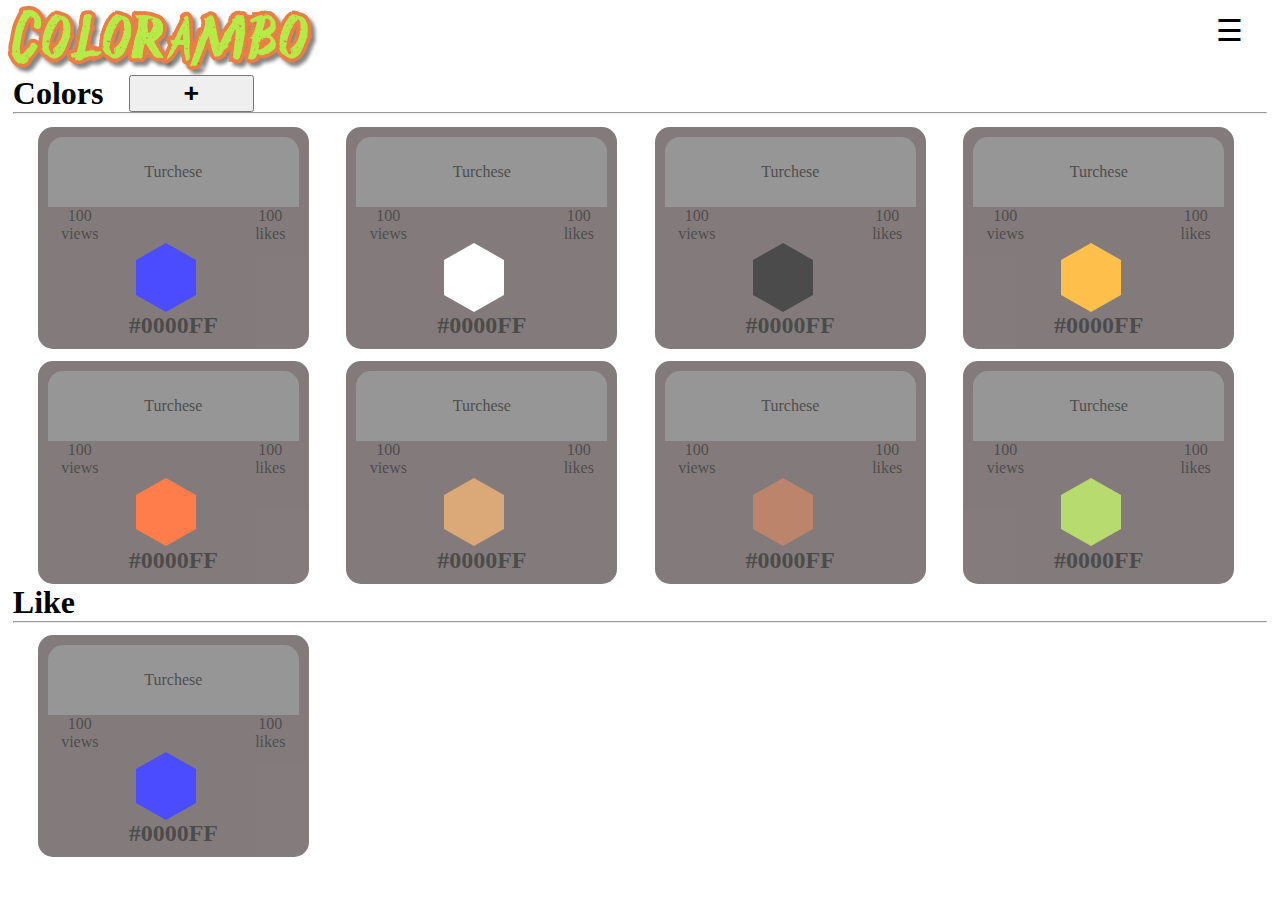
==== paginaPersonale.html @ cbec4a31 "Aggiunte tutte le pagine a parte quella di aggiunt in front-end" ====
<!DOCTYPE html>
<html lang="en">
<head>
    <meta charset="UTF-8">
    <meta name="viewport" content="width=device-width, initial-scale=1.0">
    <meta http-equiv="X-UA-Compatible" content="ie=edge">
    <link rel="stylesheet" href="css/personale.css">
    <title>Pagina personale</title>
</head>
<body>
    <div class="container">
        <div class="header">
            <img src="images/colorambo.png" alt="Logo" class="logoImmagine">
            <div class="hamburgerMenu">
                <div id="mySidenav" class="sidenav">
                    <a href="javascript:void(0)" class="closebtn" onclick="closeNav()">&times;</a>
                    <a href="#">La mia area</a>
                    <a href="#">Esci</a>
                </div>
                <span style="font-size:30px;cursor:pointer" onclick="openNav()">&#9776;</span>
            </div>
        </div>
        <div class="colori">
            <div class="titolo_aggiunta"><h1>Colors</h1>
            <button type="submit" class="aggiunta"><h1>+</h1></button></div>
            <hr>

            <div class="card">
                <div class="container_card">
                    <div class="container_above">
                        Turchese
                    </div>
                    <div class="numeri">
                        <div class="view">
                            100 views
                        </div>
                        <div class="like">
                            100 likes
                        </div>
                    </div>
                    <a href="dettaglio.html"><div class="esagono e1"></div></a>
                    <h2>#0000FF</h2>
                </div>

                <div class="container_card">
                    <div class="container_above">
                        Turchese
                    </div>
                    <div class="numeri">
                        <div class="view">
                            100 views
                        </div>
                        <div class="like">
                            100 likes
                        </div>
                    </div>
                    <a href="dettaglio.html"><div class="esagono e2"></div></a>
                    <h2>#0000FF</h2>
                </div>

                <div class="container_card">
                    <div class="container_above">
                        Turchese
                    </div>
                    <div class="numeri">
                        <div class="view">
                            100 views
                        </div>
                        <div class="like">
                            100 likes
                        </div>
                    </div>
                    <a href="dettaglio.html"><div class="esagono e3"></div></a>
                    <h2>#0000FF</h2>
                </div>

                <div class="container_card">
                    <div class="container_above">
                        Turchese
                    </div>
                    <div class="numeri">
                        <div class="view">
                            100 views
                        </div>
                        <div class="like">
                            100 likes
                        </div>
                    </div>
                    <a href="dettaglio.html"><div class="esagono e4"></div></a>
                    <h2>#0000FF</h2>
                </div>
            </div>
            
            <div class="card">
                <div class="container_card">
                    <div class="container_above">
                        Turchese
                    </div>
                    <div class="numeri">
                        <div class="view">
                            100 views
                        </div>
                        <div class="like">
                            100 likes
                        </div>
                    </div>
                    <a href="dettaglio.html"><div class="esagono e5"></div></a>
                    <h2>#0000FF</h2>
                </div>

                <div class="container_card">
                    <div class="container_above">
                        Turchese
                    </div>
                    <div class="numeri">
                        <div class="view">
                            100 views
                        </div>
                        <div class="like">
                            100 likes
                        </div>
                    </div>
                    <a href="dettaglio.html"><div class="esagono e6"></div></a>
                    <h2>#0000FF</h2>
                </div>

                <div class="container_card">
                    <div class="container_above">
                        Turchese
                    </div>
                    <div class="numeri">
                        <div class="view">
                            100 views
                        </div>
                        <div class="like">
                            100 likes
                        </div>
                    </div>
                    <a href="dettaglio.html"><div class="esagono e7"></div></a>
                    <h2>#0000FF</h2>
                </div>

                <div class="container_card">
                    <div class="container_above">
                        Turchese
                    </div>
                    <div class="numeri">
                        <div class="view">
                            100 views
                        </div>
                        <div class="like">
                            100 likes
                        </div>
                    </div>
                    <a href="dettaglio.html"><div class="esagono e8"></div></a>
                    <h2>#0000FF</h2>
                </div>
            </div>
        </div>

        <div class="colori">
            <h1>Like</h1>
            <hr>

            <div class="card">
                <div class="container_card">
                    <div class="container_above">
                        Turchese
                    </div>
                    <div class="numeri">
                        <div class="view">
                            100 views
                        </div>
                        <div class="like">
                            100 likes
                        </div>
                    </div>
                    <a href="dettaglio.html"><div class="esagono e9"></div></a>
                    <h2>#0000FF</h2>
                </div>
            </div>
        </div>
    </div>
    <script src="main.js"></script>
</body>
</html>
---- css/personale.css ----
* {
    padding: 0;
    margin: 0;
}

.container {
    display: flex;
    flex-direction: column;
}

.header {
    display: flex;
    flex-direction: row;
    width: 100vw;
}

.logoImmagine {
    width: 25%;
}

.hamburgerMenu {
    display: flex;
    text-align: right;
    justify-content: flex-end;
    justify-items: flex-end;
    margin-left: 70%;
    margin-top: 1%;
}

.titolo_aggiunta {
    display: flex;
    flex-direction: row;
}

.aggiunta {
    margin-left: 2%;
    width: 10%;
}

.sidenav {
    height: 100%;
    width: 0;
    position: fixed;
    z-index: 1;
    top: 0;
    right: 0;
    background-color: white;
    overflow-x: hidden;
    transition: 0.5s;
    padding-top: 60px;
}
  
.sidenav a {
    padding: 8px 8px 8px 32px;
    text-decoration: none;
    font-size: 25px;
    color: #818181;
    display: block;
    transition: 0.3s;
}
  
.sidenav a:hover {
    color: #f1f1f1;
}
  
.sidenav .closebtn {
    position: absolute;
    top: 0;
    right: 25px;
    font-size: 36px;
    margin-left: 50px;
}

.colori {
    margin-left: 1%;
    margin-right: 1%;
}

.card {
    display: flex;
    flex-direction: row;
}

.card_like {
    margin-right: -1%;
}

.container_card {
    height: 20%;
    width: 20%;
    margin-top: 1%;
    padding: 10px;
    background-color: #504444;
    opacity: 70%;
    justify-content: center;
    border-radius: 15px;
    display: flex;
    flex-direction: column;
    justify-content: start;
    text-align: center;
    margin-right: 1%;
    margin-left: 2%;
}
  
.container_above {
    height: 70px;
    border-top-left-radius: 15px;
    border-top-right-radius: 15px;
    background-color: #6A6A6A;
    display: flex;
    flex-direction: column;
    align-items: center;
    justify-content: center;
}

.numeri {
    display: flex;
    flex-direction: row;
}

.like {
    margin-left: 130px;
}

.esagono {
    position: relative;
    width: 60px; 
    height: 34.64px;
    background-color: blue;
    margin: 17.32px 0;
    display: flex;
    text-align: center;
    left: 35%;
}
  
.esagono:before,
.esagono:after {
    content: "";
    position: absolute;
    width: 0;
    border-left: 30px solid transparent;
    border-right: 30px solid transparent;
}
  
.esagono:before {
    bottom: 100%;
    border-bottom: 17.32px solid blue;
}
  
.esagono:after {
    top: 100%;
    width: 0;
    border-top: 17.32px solid blue;
}

.e2 {
    background-color: white;
}

.e2:before {
    border-bottom: 17.32px solid white;
}

.e2:after {
    top: 100%;
    width: 0;
    border-top: 17.32px solid white;
}

.e3 {
    background-color: black;
}

.e3:before {
    border-bottom: 17.32px solid black;
}

.e3:after {
    top: 100%;
    width: 0;
    border-top: 17.32px solid black;
}

.e4 {
    background-color: orange;
}

.e4:before {
    border-bottom: 17.32px solid orange;
}

.e4:after {
    top: 100%;
    width: 0;
    border-top: 17.32px solid orange;
}

.e5 {
    background-color: orangered;
}

.e5:before {
    border-bottom: 17.32px solid orangered;
}

.e5:after {
    top: 100%;
    width: 0;
    border-top: 17.32px solid orangered;
}

.e6 {
    background-color: peru;
}

.e6:before {
    border-bottom: 17.32px solid peru;
}

.e6:after {
    top: 100%;
    width: 0;
    border-top: 17.32px solid peru;
}

.e7 {
    background-color: sienna;
}

.e7:before {
    border-bottom: 17.32px solid sienna;
}

.e7:after {
    top: 100%;
    width: 0;
    border-top: 17.32px solid sienna;
}

.e8 {
    background-color: yellowgreen;
}

.e8:before {
    border-bottom: 17.32px solid yellowgreen;
}

.e8:after {
    top: 100%;
    width: 0;
    border-top: 17.32px solid yellowgreen;
}
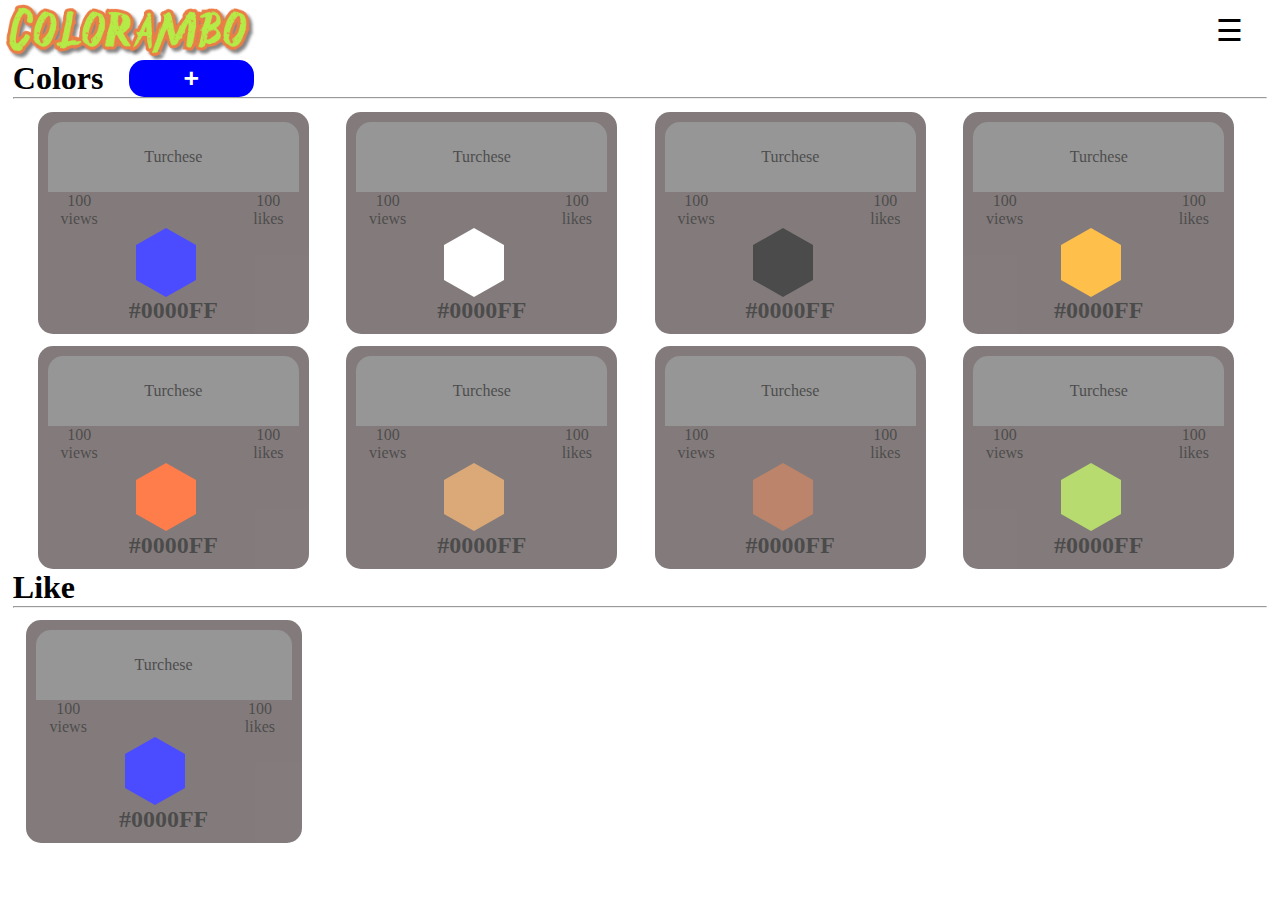
==== commit a29f0a6b: "Modificate pagine già esistenti e iniziata pagina di aggiuna del colore" ====
--- a/paginaPersonale.html
+++ b/paginaPersonale.html
@@ -22,7 +22,7 @@
         </div>
         <div class="colori">
             <div class="titolo_aggiunta"><h1>Colors</h1>
-            <button type="submit" class="aggiunta"><h1>+</h1></button></div>
+            <button type="submit" class="aggiunta"><a href="aggiunta.html"><h1>+</h1></a></button></div>
             <hr>
 
             <div class="card">
@@ -157,27 +157,24 @@
                 </div>
             </div>
         </div>
-
-        <div class="colori">
-            <h1>Like</h1>
-            <hr>
-
-            <div class="card">
-                <div class="container_card">
-                    <div class="container_above">
-                        Turchese
+        
+        <h1 class="like_titolo">Like</h1>
+        <hr class="like_titolo">
+        <div class="card">
+            <div class="container_card">
+                <div class="container_above">
+                    Turchese
+                </div>
+                <div class="numeri">
+                    <div class="view">
+                        100 views
                     </div>
-                    <div class="numeri">
-                        <div class="view">
-                            100 views
-                        </div>
-                        <div class="like">
-                            100 likes
-                        </div>
+                    <div class="like">
+                        100 likes
                     </div>
-                    <a href="dettaglio.html"><div class="esagono e9"></div></a>
-                    <h2>#0000FF</h2>
                 </div>
+                <a href="dettaglio.html"><div class="esagono e1"></div></a>
+                <h2>#0000FF</h2>
             </div>
         </div>
     </div>
--- a/css/personale.css
+++ b/css/personale.css
@@ -3,6 +3,11 @@
     margin: 0;
 }
 
+a {
+    color: white;
+    text-decoration: none;
+}
+
 .container {
     display: flex;
     flex-direction: column;
@@ -11,11 +16,11 @@
 .header {
     display: flex;
     flex-direction: row;
-    width: 100vw;
+    width: 100%;
 }
 
 .logoImmagine {
-    width: 25%;
+    width: 20%;
 }
 
 .hamburgerMenu {
@@ -23,7 +28,7 @@
     text-align: right;
     justify-content: flex-end;
     justify-items: flex-end;
-    margin-left: 70%;
+    margin-left: 75%;
     margin-top: 1%;
 }
 
@@ -35,6 +40,10 @@
 .aggiunta {
     margin-left: 2%;
     width: 10%;
+    background-color: blue;
+    border: blue;
+    border-radius: 15px;
+    outline: none;
 }
 
 .sidenav {
@@ -49,7 +58,7 @@
     transition: 0.5s;
     padding-top: 60px;
 }
-  
+
 .sidenav a {
     padding: 8px 8px 8px 32px;
     text-decoration: none;
@@ -58,11 +67,11 @@
     display: block;
     transition: 0.3s;
 }
-  
+
 .sidenav a:hover {
     color: #f1f1f1;
 }
-  
+
 .sidenav .closebtn {
     position: absolute;
     top: 0;
@@ -76,13 +85,19 @@
     margin-right: 1%;
 }
 
+.like_titolo {
+    margin-left: 1%;
+    margin-right: 1%;
+}
+
+.like {
+    margin-left: 1%;
+    margin-right: 1%;
+}
+
 .card {
     display: flex;
     flex-direction: row;
-}
-
-.card_like {
-    margin-right: -1%;
 }
 
 .container_card {
@@ -101,7 +116,7 @@
     margin-right: 1%;
     margin-left: 2%;
 }
-  
+
 .container_above {
     height: 70px;
     border-top-left-radius: 15px;
@@ -113,6 +128,30 @@
     justify-content: center;
 }
 
+.container_card_like {
+    height: 20%;
+    width: 20%;
+    margin-top: 1%;
+    padding: 10px;
+    background-color: #504444;
+    opacity: 70%;
+    justify-content: center;
+    border-radius: 15px;
+    margin-right: 1%;
+    margin-left: 2%;
+}
+
+.colore_like {
+    height: 70px;
+    border-top-left-radius: 15px;
+    border-top-right-radius: 15px;
+    background-color: #6A6A6A;
+    display: flex;
+    flex-direction: column;
+    align-items: center;
+    justify-content: center;
+}
+
 .numeri {
     display: flex;
     flex-direction: row;
@@ -124,7 +163,7 @@
 
 .esagono {
     position: relative;
-    width: 60px; 
+    width: 60px;
     height: 34.64px;
     background-color: blue;
     margin: 17.32px 0;
@@ -132,7 +171,7 @@
     text-align: center;
     left: 35%;
 }
-  
+
 .esagono:before,
 .esagono:after {
     content: "";
@@ -141,12 +180,12 @@
     border-left: 30px solid transparent;
     border-right: 30px solid transparent;
 }
-  
+
 .esagono:before {
     bottom: 100%;
     border-bottom: 17.32px solid blue;
 }
-  
+
 .esagono:after {
     top: 100%;
     width: 0;
